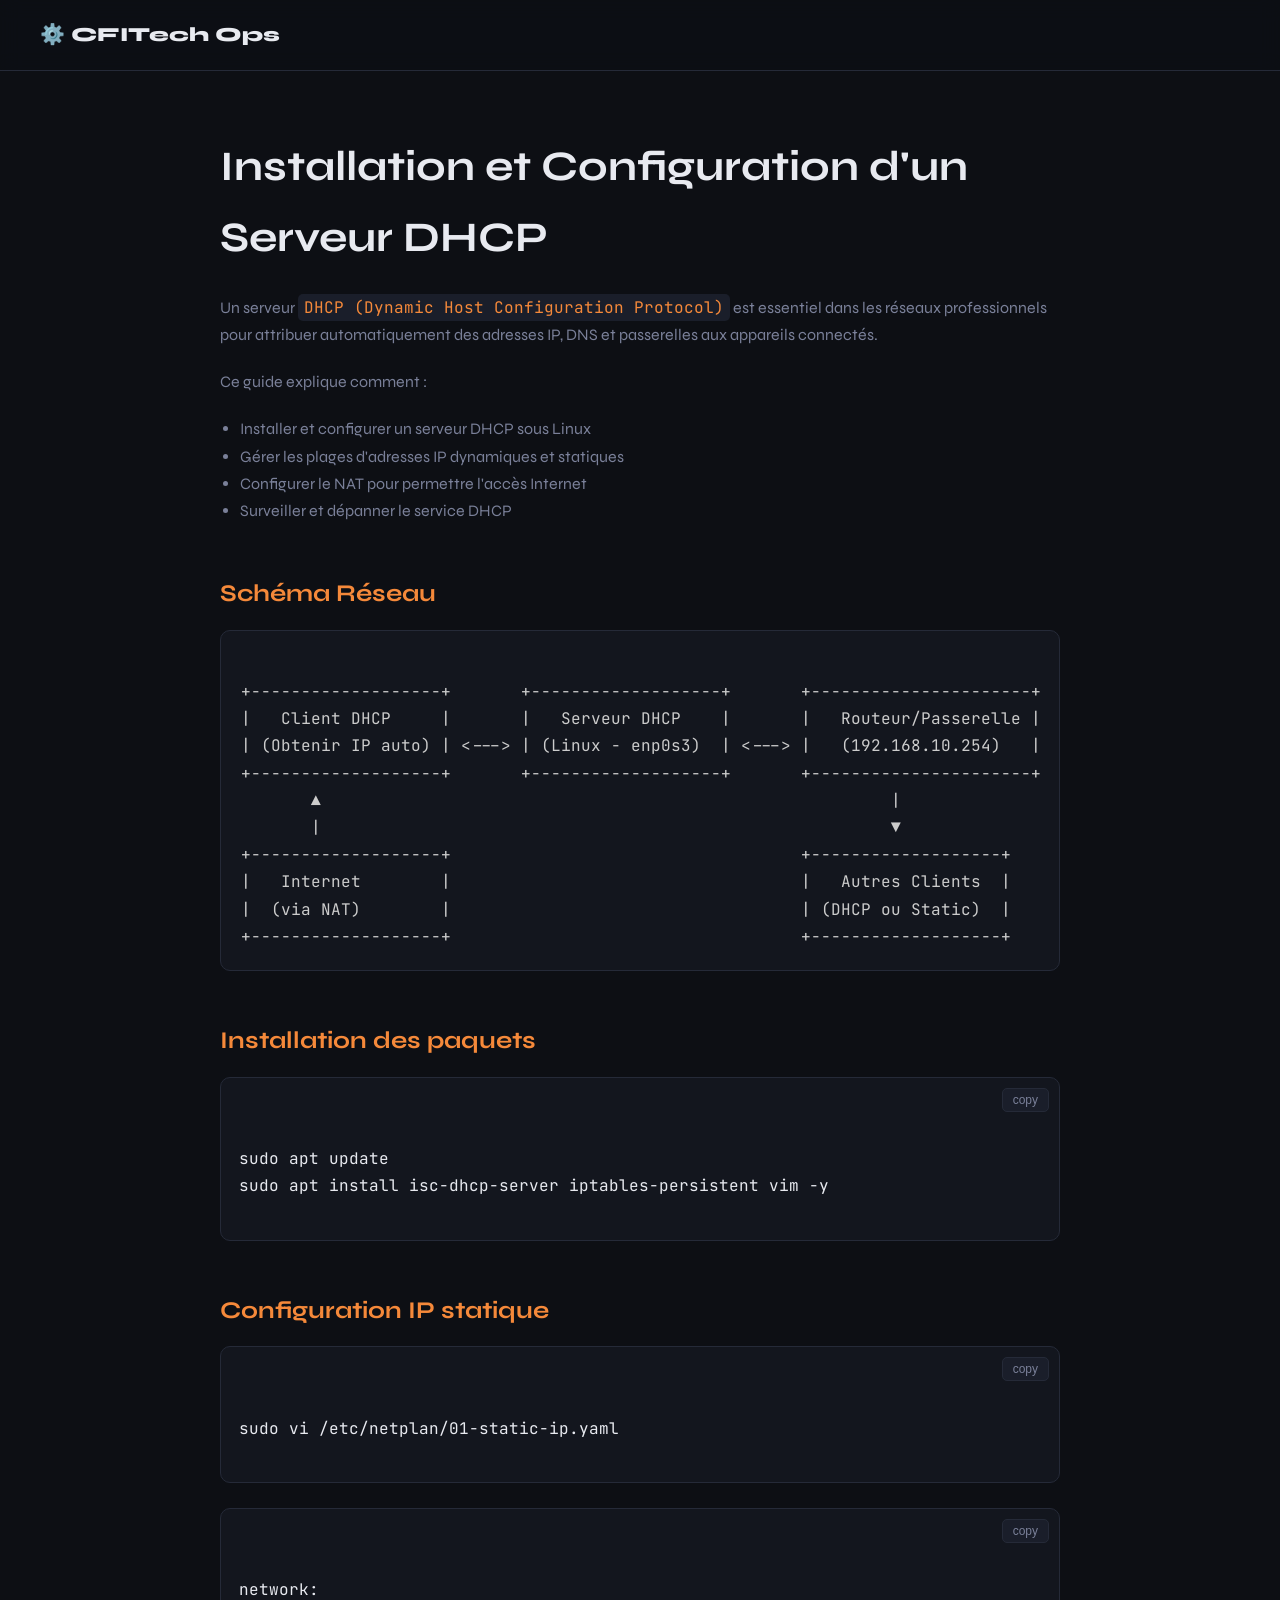
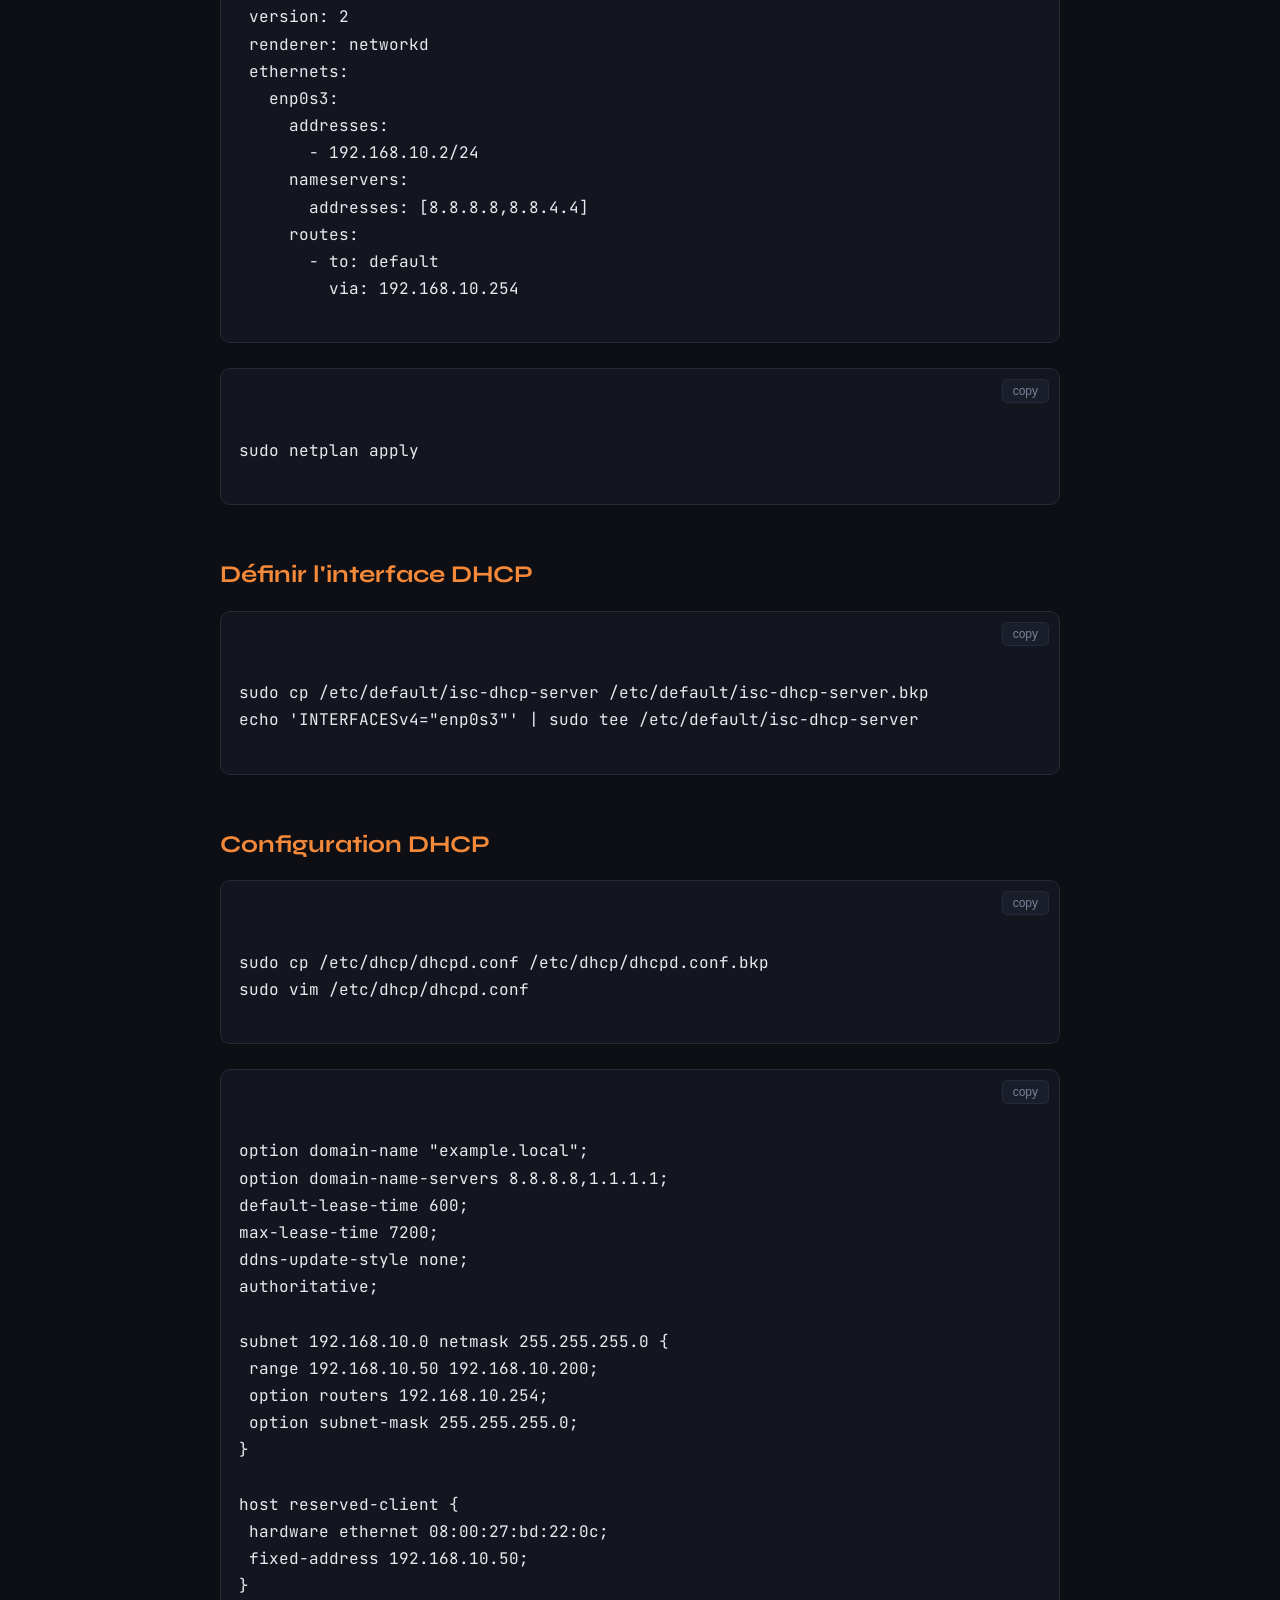
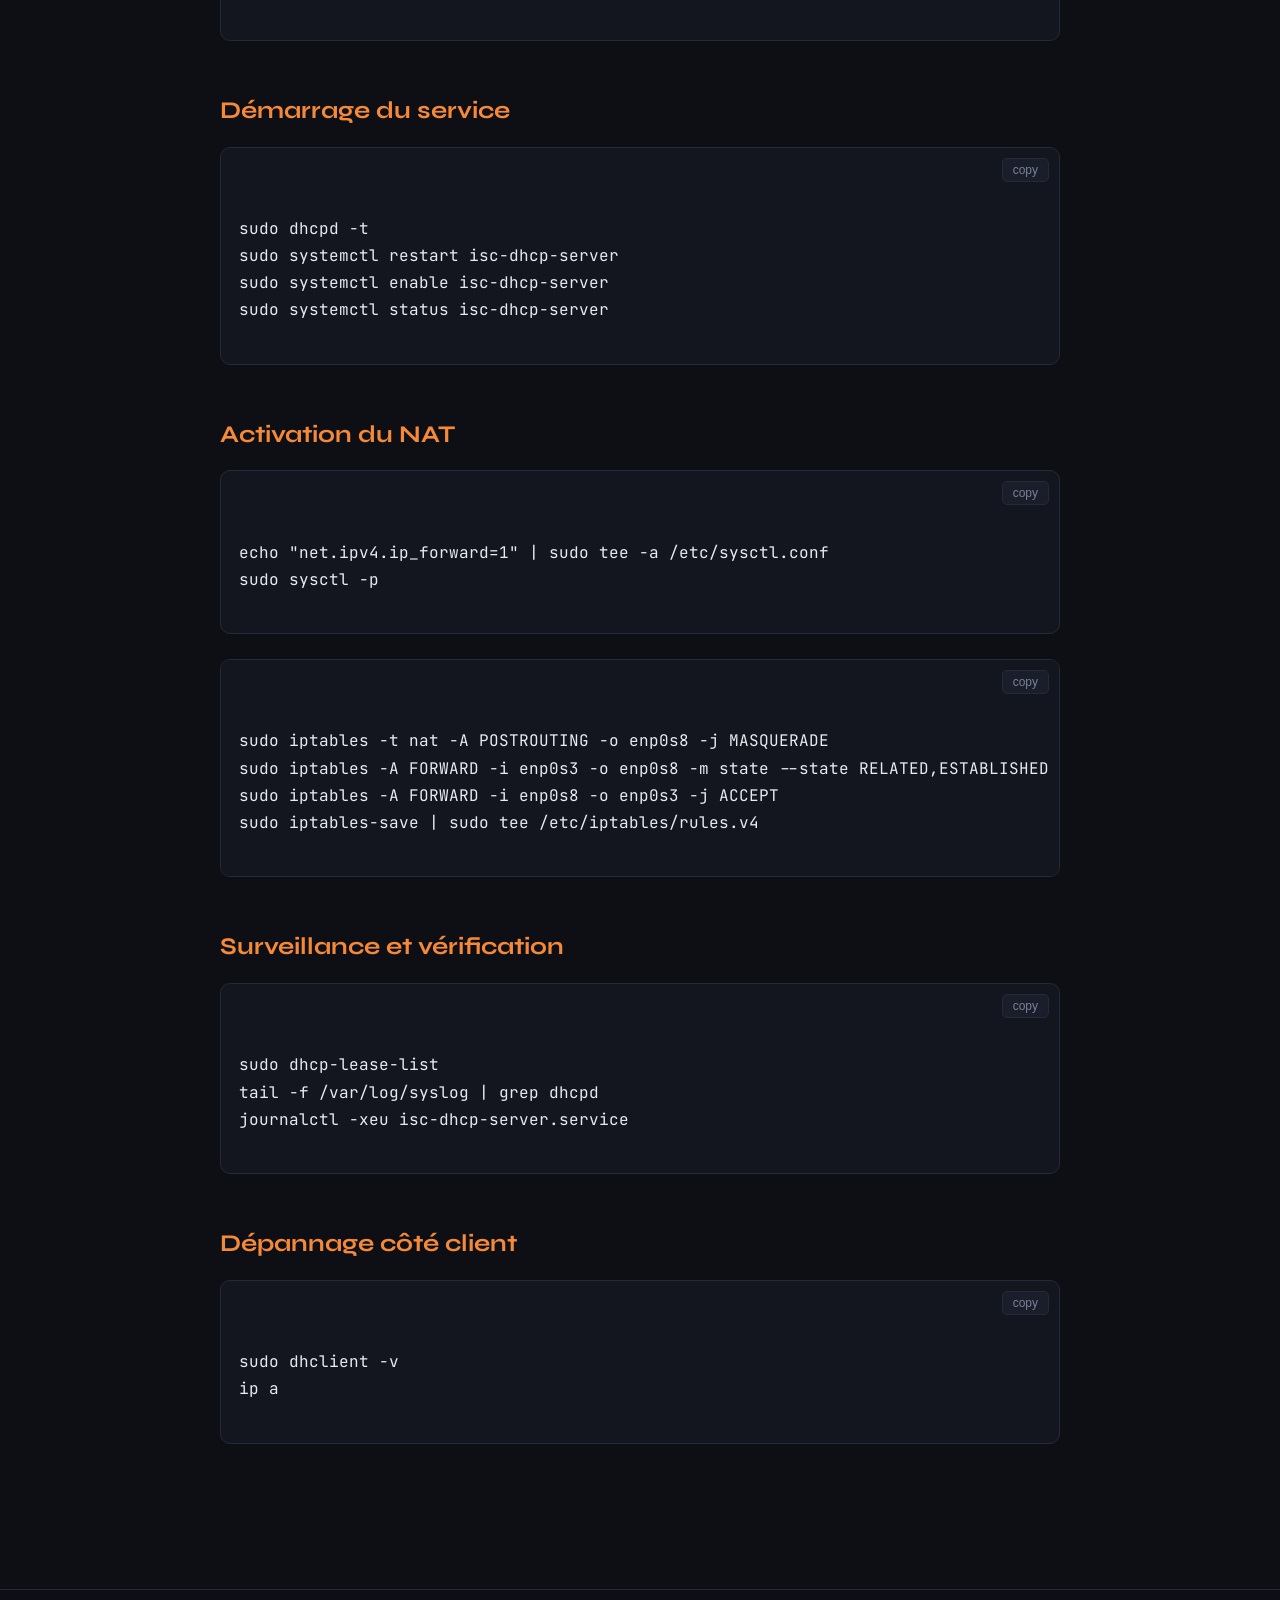
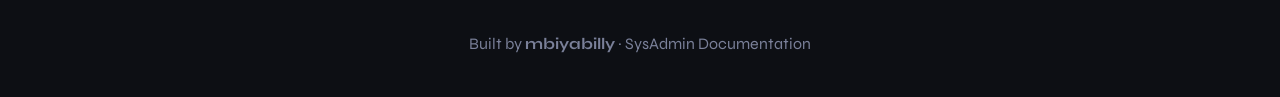
==== dhcp.html @ ea0f509b "yes baby..." ====
<!DOCTYPE html>
<html lang="en">
<head>
<meta charset="UTF-8">
<meta name="viewport" content="width=device-width, initial-scale=1.0">

<title>DHCP Server Installation - Bmbiya SysAdmin</title>

<link href="https://fonts.googleapis.com/css2?family=JetBrains+Mono:wght@400;600&family=Syne:wght@400;600;700;800&display=swap" rel="stylesheet">

<style>

:root{
--bg:#0d0f14;
--surface:#13161e;
--surface2:#1a1e2a;
--border:#252a38;
--accent:#e85d26;
--accent2:#f5893a;
--text:#e8eaf0;
--muted:#7a8099;
}

*{
margin:0;
padding:0;
box-sizing:border-box;
}

body{
background:var(--bg);
color:var(--text);
font-family:'Syne',sans-serif;
line-height:1.7;
}

header{
position:sticky;
top:0;
background:rgba(13,15,20,.9);
backdrop-filter:blur(10px);
border-bottom:1px solid var(--border);
padding:18px 40px;
z-index:100;
}

.logo{
font-weight:800;
font-size:20px;
color:var(--text);
text-decoration:none;
}

.container{
max-width:900px;
margin:auto;
padding:60px 30px;
}

h1{
font-size:42px;
margin-bottom:20px;
}

h2{
margin-top:50px;
margin-bottom:15px;
font-size:24px;
color:var(--accent2);
}

p{
color:var(--muted);
margin-bottom:20px;
}

ul{
margin-left:20px;
margin-bottom:20px;
color:var(--muted);
}

code{
background:var(--surface2);
padding:3px 6px;
border-radius:5px;
font-family:'JetBrains Mono',monospace;
color:var(--accent2);
}

pre{
background:var(--surface);
border:1px solid var(--border);
padding:18px;
border-radius:10px;
overflow:auto;
position:relative;
margin-bottom:25px;
}

pre code{
background:none;
color:#e8eaf0;
}

.copy-btn{
position:absolute;
top:10px;
right:10px;
background:var(--surface2);
border:1px solid var(--border);
color:var(--muted);
padding:4px 10px;
font-size:12px;
border-radius:5px;
cursor:pointer;
}

.copy-btn:hover{
color:white;
border-color:var(--accent);
}

.diagram{
background:var(--surface);
border:1px solid var(--border);
padding:20px;
border-radius:10px;
font-family:'JetBrains Mono',monospace;
color:#ccc;
margin-bottom:30px;
white-space:pre;
}

footer{
text-align:center;
padding:40px;
border-top:1px solid var(--border);
color:var(--muted);
margin-top:60px;
}

</style>
</head>


<body>

<header>
<a class="logo" href="#">⚙️ CFITech Ops</a>
</header>


<div class="container">

<h1>Installation et Configuration d'un Serveur DHCP</h1>

<p>
Un serveur <code>DHCP (Dynamic Host Configuration Protocol)</code> est essentiel dans les réseaux professionnels pour attribuer automatiquement des adresses IP, DNS et passerelles aux appareils connectés.
</p>

<p>Ce guide explique comment :</p>

<ul>
<li>Installer et configurer un serveur DHCP sous Linux</li>
<li>Gérer les plages d'adresses IP dynamiques et statiques</li>
<li>Configurer le NAT pour permettre l'accès Internet</li>
<li>Surveiller et dépanner le service DHCP</li>
</ul>


<h2>Schéma Réseau</h2>

<div class="diagram">
+-------------------+       +-------------------+       +----------------------+
|   Client DHCP     |       |   Serveur DHCP    |       |   Routeur/Passerelle |
| (Obtenir IP auto) | <---> | (Linux - enp0s3)  | <---> |   (192.168.10.254)   |
+-------------------+       +-------------------+       +----------------------+
       ▲                                                         |
       |                                                         ▼
+-------------------+                                   +-------------------+
|   Internet        |                                   |   Autres Clients  |
|  (via NAT)        |                                   | (DHCP ou Static)  |
+-------------------+                                   +-------------------+
</div>


<h2>Installation des paquets</h2>

<pre>
<button class="copy-btn">copy</button>
<code>
sudo apt update
sudo apt install isc-dhcp-server iptables-persistent vim -y
</code>
</pre>


<h2>Configuration IP statique</h2>

<pre>
<button class="copy-btn">copy</button>
<code>
sudo vi /etc/netplan/01-static-ip.yaml
</code>
</pre>

<pre>
<button class="copy-btn">copy</button>
<code>
network:
 version: 2
 renderer: networkd
 ethernets:
   enp0s3:
     addresses:
       - 192.168.10.2/24
     nameservers:
       addresses: [8.8.8.8,8.8.4.4]
     routes:
       - to: default
         via: 192.168.10.254
</code>
</pre>

<pre>
<button class="copy-btn">copy</button>
<code>
sudo netplan apply
</code>
</pre>


<h2>Définir l'interface DHCP</h2>

<pre>
<button class="copy-btn">copy</button>
<code>
sudo cp /etc/default/isc-dhcp-server /etc/default/isc-dhcp-server.bkp
echo 'INTERFACESv4="enp0s3"' | sudo tee /etc/default/isc-dhcp-server
</code>
</pre>


<h2>Configuration DHCP</h2>

<pre>
<button class="copy-btn">copy</button>
<code>
sudo cp /etc/dhcp/dhcpd.conf /etc/dhcp/dhcpd.conf.bkp
sudo vim /etc/dhcp/dhcpd.conf
</code>
</pre>

<pre>
<button class="copy-btn">copy</button>
<code>
option domain-name "example.local";
option domain-name-servers 8.8.8.8,1.1.1.1;
default-lease-time 600;
max-lease-time 7200;
ddns-update-style none;
authoritative;

subnet 192.168.10.0 netmask 255.255.255.0 {
 range 192.168.10.50 192.168.10.200;
 option routers 192.168.10.254;
 option subnet-mask 255.255.255.0;
}

host reserved-client {
 hardware ethernet 08:00:27:bd:22:0c;
 fixed-address 192.168.10.50;
}
</code>
</pre>


<h2>Démarrage du service</h2>

<pre>
<button class="copy-btn">copy</button>
<code>
sudo dhcpd -t
sudo systemctl restart isc-dhcp-server
sudo systemctl enable isc-dhcp-server
sudo systemctl status isc-dhcp-server
</code>
</pre>


<h2>Activation du NAT</h2>

<pre>
<button class="copy-btn">copy</button>
<code>
echo "net.ipv4.ip_forward=1" | sudo tee -a /etc/sysctl.conf
sudo sysctl -p
</code>
</pre>

<pre>
<button class="copy-btn">copy</button>
<code>
sudo iptables -t nat -A POSTROUTING -o enp0s8 -j MASQUERADE
sudo iptables -A FORWARD -i enp0s3 -o enp0s8 -m state --state RELATED,ESTABLISHED -j ACCEPT
sudo iptables -A FORWARD -i enp0s8 -o enp0s3 -j ACCEPT
sudo iptables-save | sudo tee /etc/iptables/rules.v4
</code>
</pre>


<h2>Surveillance et vérification</h2>

<pre>
<button class="copy-btn">copy</button>
<code>
sudo dhcp-lease-list
tail -f /var/log/syslog | grep dhcpd
journalctl -xeu isc-dhcp-server.service
</code>
</pre>


<h2>Dépannage côté client</h2>

<pre>
<button class="copy-btn">copy</button>
<code>
sudo dhclient -v
ip a
</code>
</pre>

</div>


<footer>
Built by <strong>mbiyabilly</strong> · SysAdmin Documentation
</footer>


<script>

const buttons=document.querySelectorAll(".copy-btn")

buttons.forEach(btn=>{
btn.addEventListener("click",()=>{
const code=btn.nextElementSibling.innerText
navigator.clipboard.writeText(code)
btn.innerText="copied"
setTimeout(()=>btn.innerText="copy",2000)
})
})

</script>

</body>
</html>
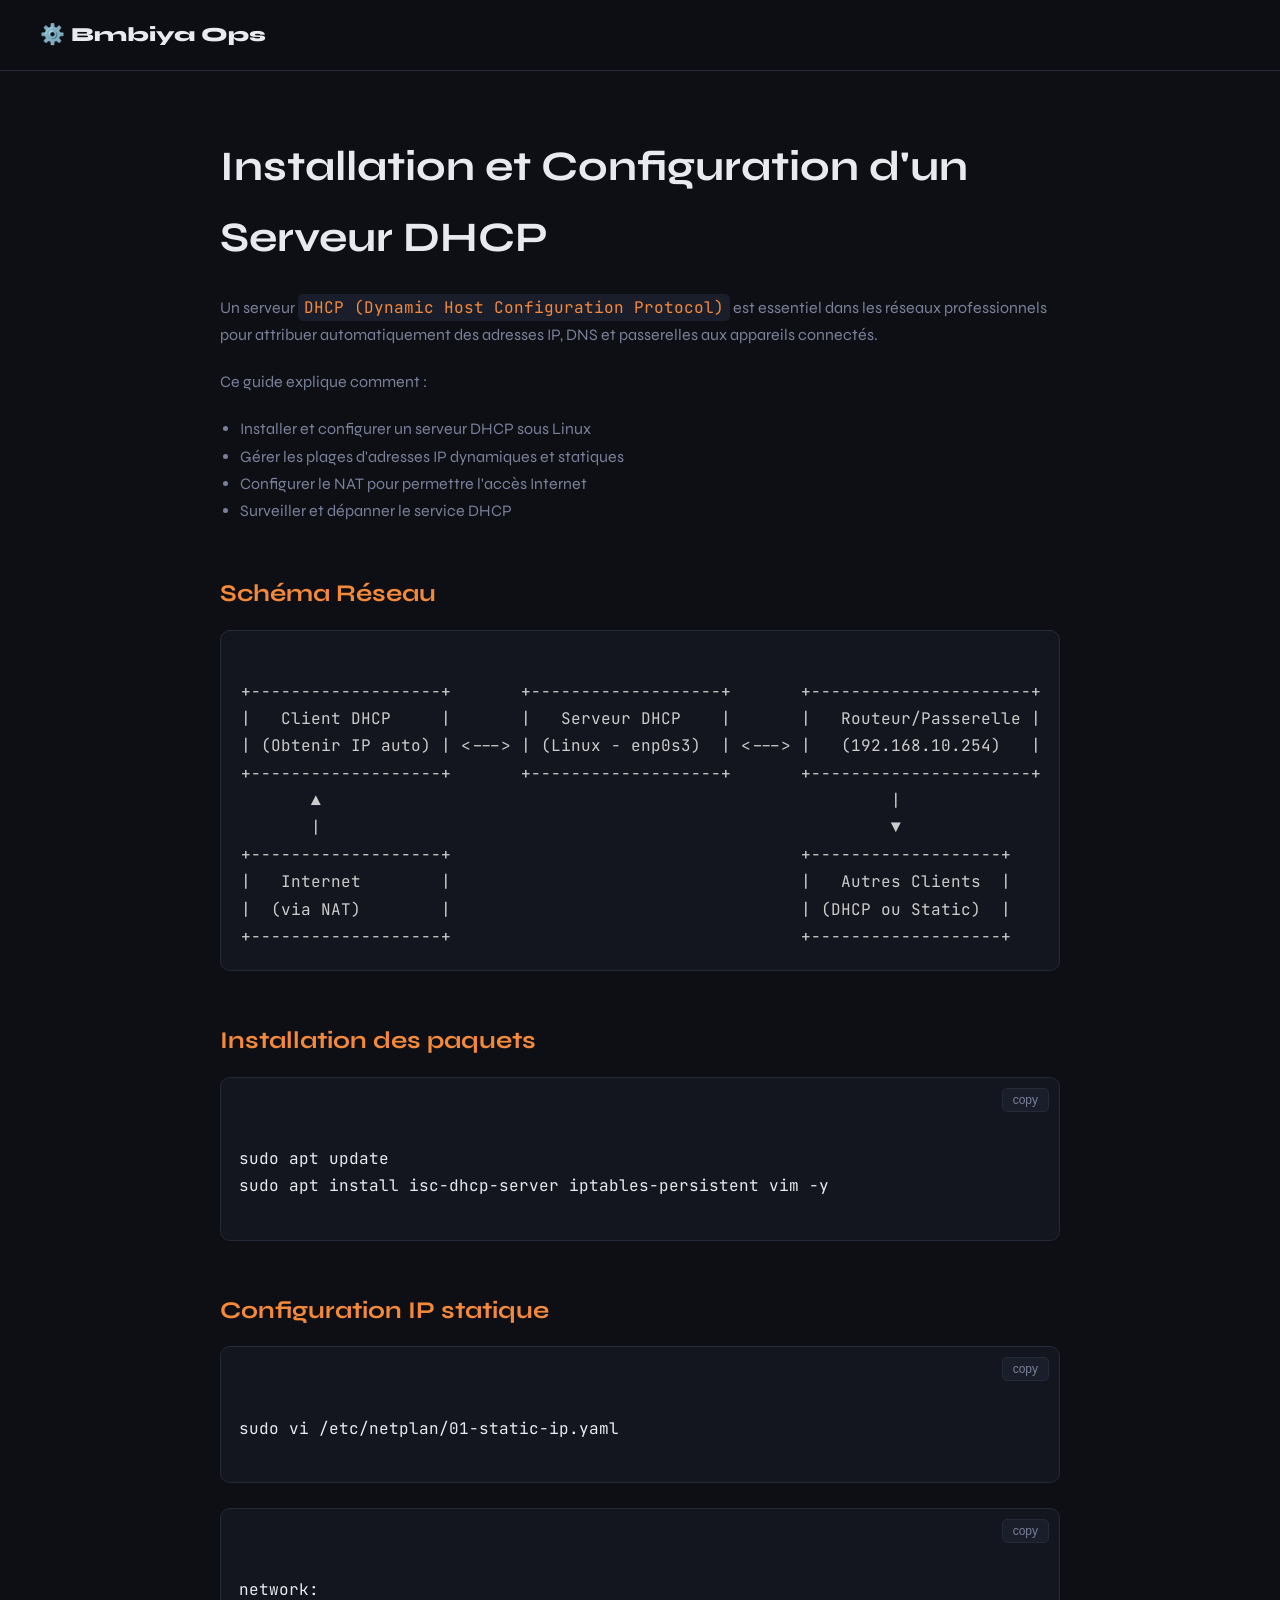
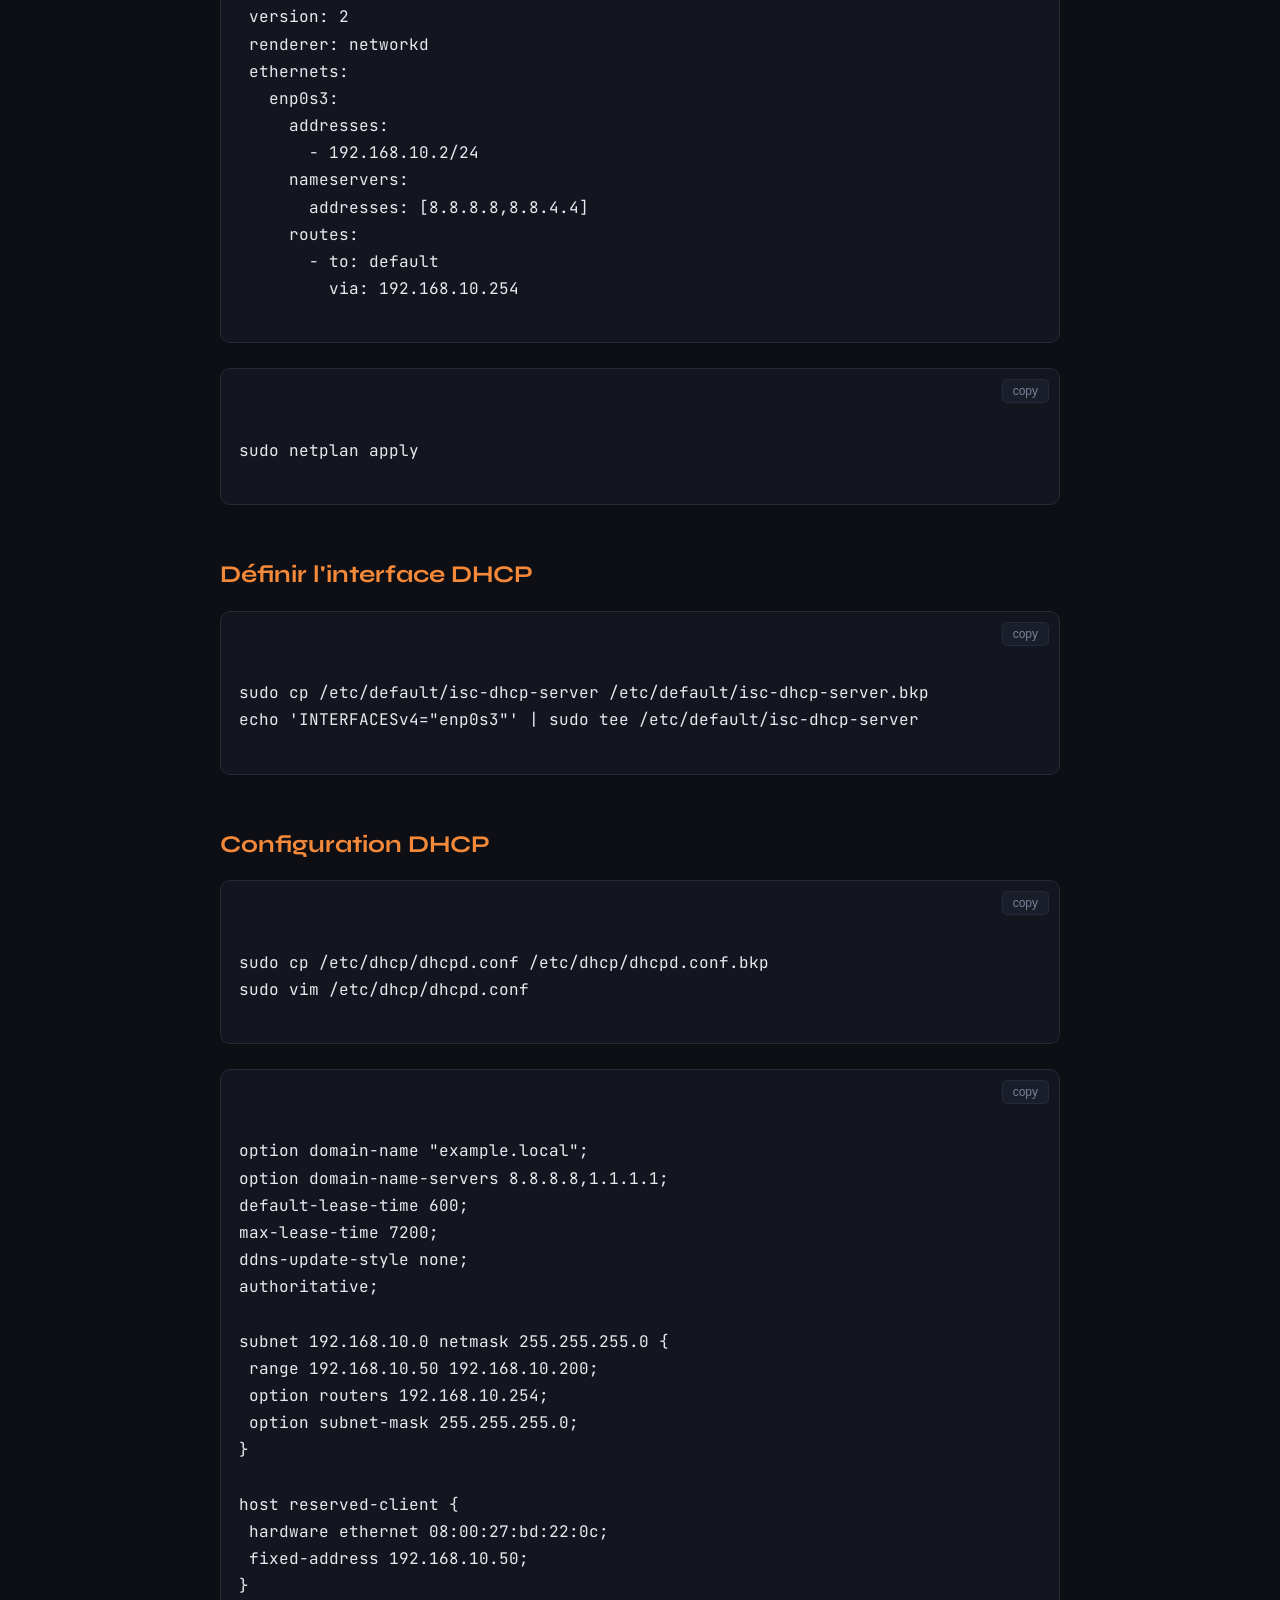
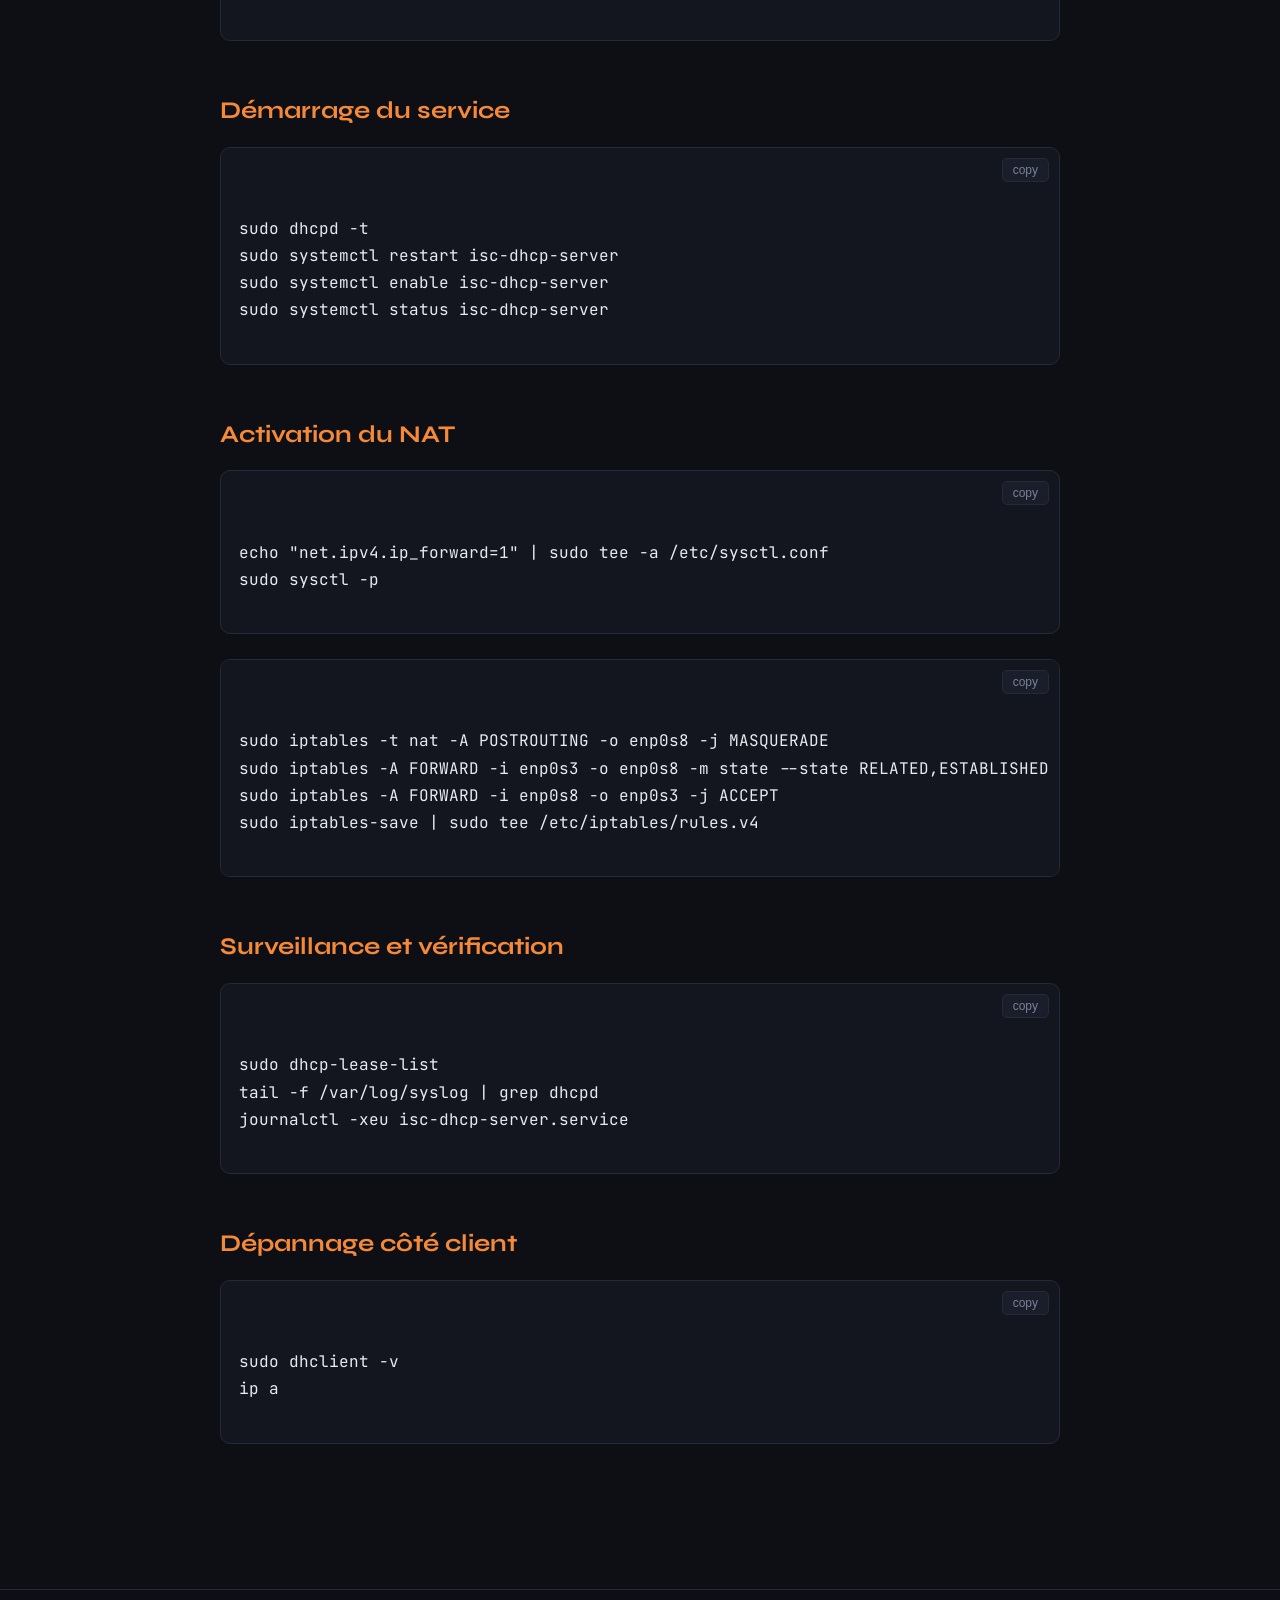
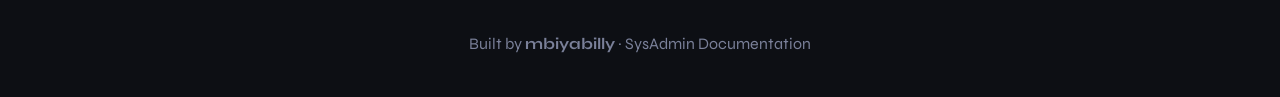
==== commit 4932caae: "Update logo link text from 'CFITech' to 'Bmbiya'" ====
--- a/dhcp.html
+++ b/dhcp.html
@@ -147,7 +147,7 @@
 <body>
 
 <header>
-<a class="logo" href="#">⚙️ CFITech Ops</a>
+<a class="logo" href="#">⚙️ Bmbiya Ops</a>
 </header>
 
 
@@ -356,4 +356,4 @@
 </script>
 
 </body>
-</html>+</html>
